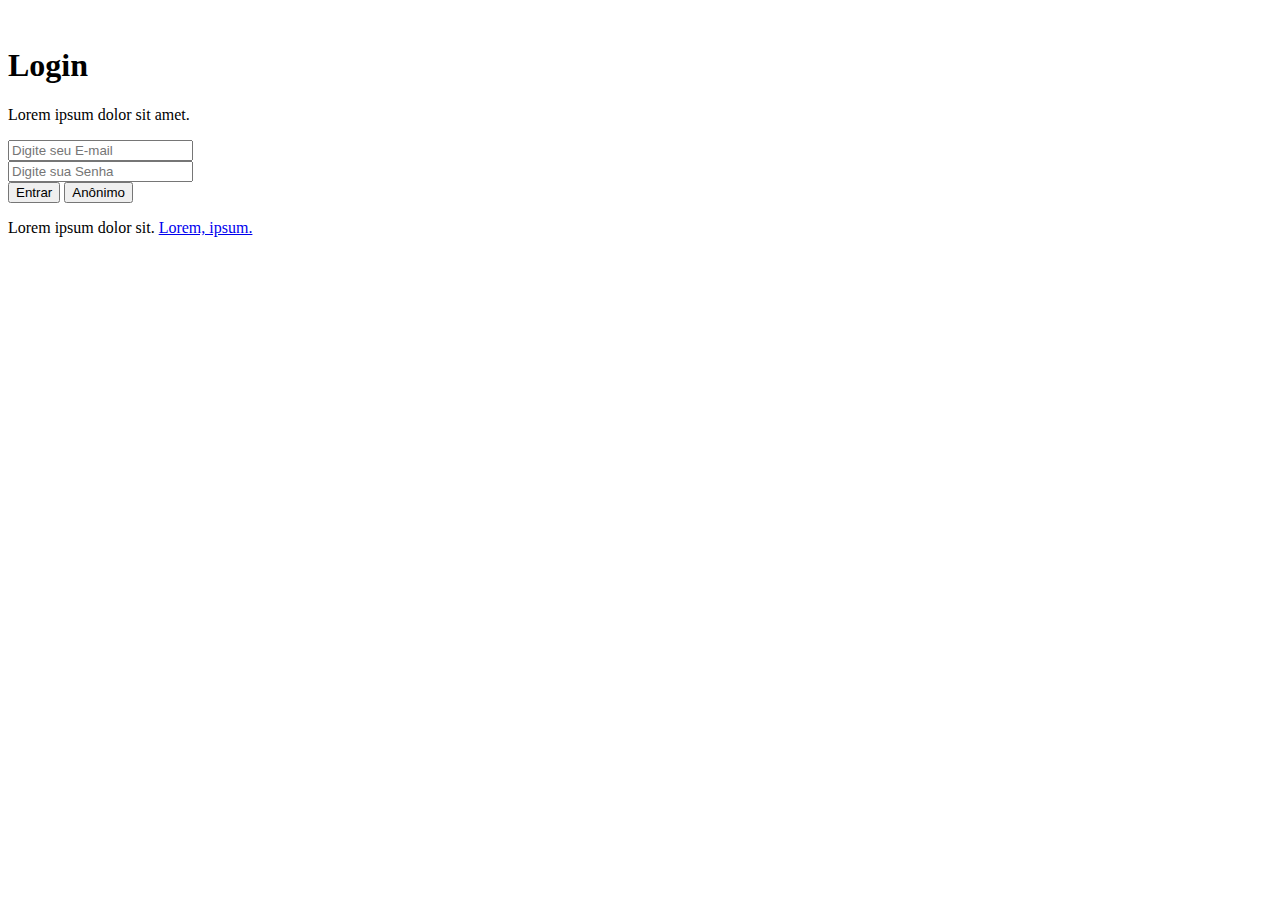
==== index.html @ 49168186 "Add files via upload" ====
<!DOCTYPE html>
<html lang="pt-br">
<head>
    <meta charset="UTF-8">
    <meta http-equiv="X-UA-Compatible" content="IE=edge">
    <meta name="viewport" content="width=device-width, initial-scale=1.0">
    <link rel="stylesheet" href="./login.css">
    <title>Login</title>
</head>
<body>
    <main class="container">
        <div class="imagem-fundo">
            <img src="/img/maranguape-img-login1.png" alt="">
        </div>
        <div class="container-left">
            <div class="container-login" id="acessar">
                <div class="login">
                    <h1>Login</h1>
                    <p>Lorem ipsum dolor sit amet.</p>
                </div>

                <form action="./login.php" class="formulario-login">
                    <div class="input-email">
                        <input type="email" name="email2" id="" placeholder="Digite seu E-mail">
                    </div>

                    <div class="input-senha">
                        <input type="text" name="senha2" id="senha" placeholder="Digite sua Senha">
                        <label for="senha" class="caixasenha">
                            <i class="mostrar">
                                <img src="/img/mostrar.svg" alt="" id="mostrar">
                            </i>

                            <i class="esconder">
                                <img src="/img/esconder.svg" id="esconder" alt="">
                            </i>
                        </label>
                    </div>

                    <div class="botoes">
                        <input type="submit" value="Entrar" name="submit" class="entrar">
                        <a href="">
                            <button value="visitante" class="visitante"><span class="text">Anônimo</span></button>
                        </a>
                    </div>

                    <div class="cadastrar">
                        <p>Lorem ipsum dolor sit. <span id="cadastrar"><a href="/assets/cadastro/cadastro.html">Lorem, ipsum.</a></span></p>
                    </div>
                </form>
            </div>
        </div>

        
        <div class="container-right">

        </div>
    </main>


    <script src="./login.js"></script>
</body>
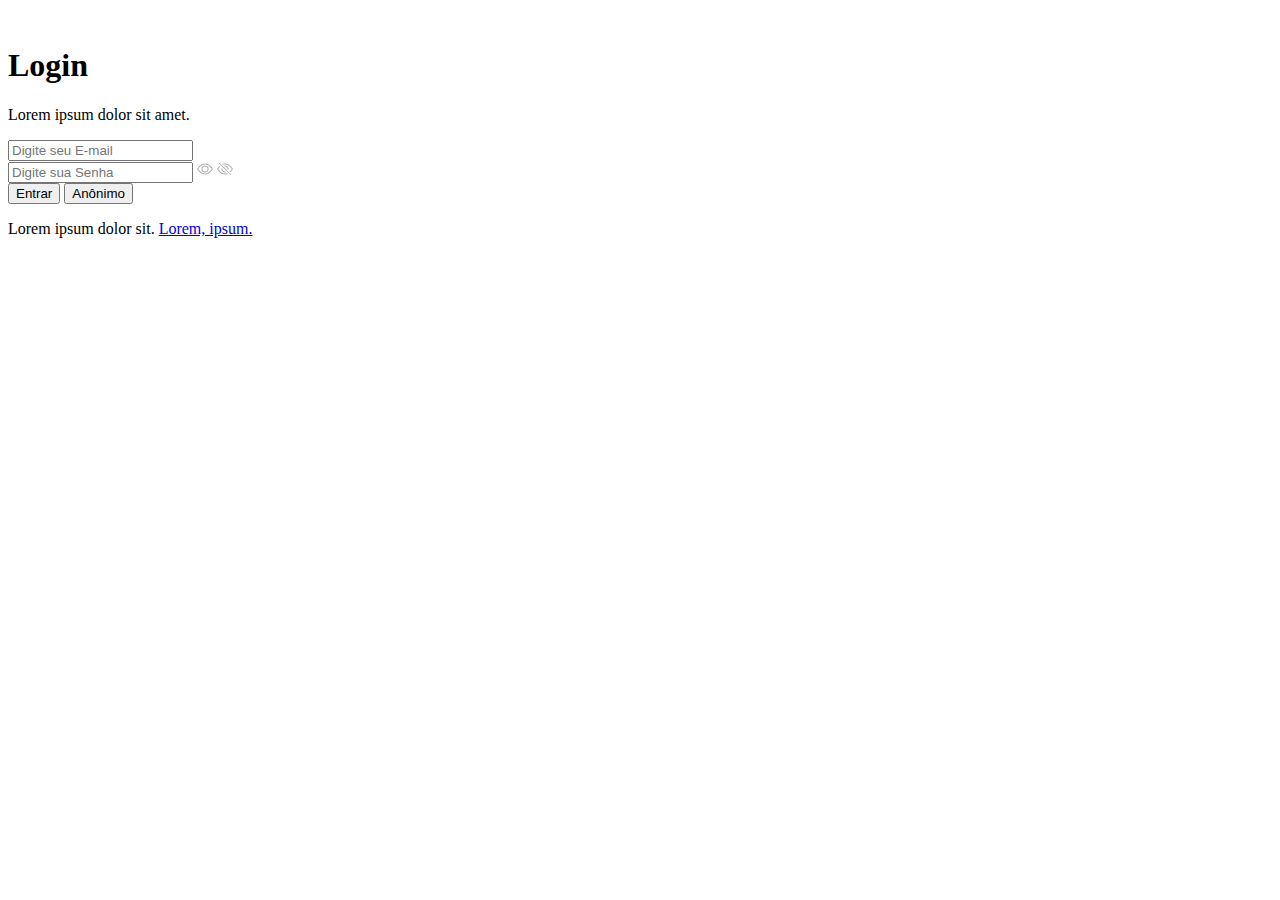
==== commit b35f4ce1: "Update index.html" ====
--- a/index.html
+++ b/index.html
@@ -4,7 +4,7 @@
     <meta charset="UTF-8">
     <meta http-equiv="X-UA-Compatible" content="IE=edge">
     <meta name="viewport" content="width=device-width, initial-scale=1.0">
-    <link rel="stylesheet" href="./login.css">
+    <link rel="stylesheet" href="/login.css">
     <title>Login</title>
 </head>
 <body>
@@ -28,11 +28,11 @@
                         <input type="text" name="senha2" id="senha" placeholder="Digite sua Senha">
                         <label for="senha" class="caixasenha">
                             <i class="mostrar">
-                                <img src="/img/mostrar.svg" alt="" id="mostrar">
+                                <img src="ouvidoria/img/mostrar.svg" alt="" id="mostrar">
                             </i>
 
                             <i class="esconder">
-                                <img src="/img/esconder.svg" id="esconder" alt="">
+                                <img src="ouvidoria/img/esconder.svg" id="esconder" alt="">
                             </i>
                         </label>
                     </div>
@@ -45,7 +45,7 @@
                     </div>
 
                     <div class="cadastrar">
-                        <p>Lorem ipsum dolor sit. <span id="cadastrar"><a href="/assets/cadastro/cadastro.html">Lorem, ipsum.</a></span></p>
+                        <p>Lorem ipsum dolor sit. <span id="cadastrar"><a href="ouvidoria/assets/cadastro/cadastro.html">Lorem, ipsum.</a></span></p>
                     </div>
                 </form>
             </div>
@@ -58,5 +58,5 @@
     </main>
 
 
-    <script src="./login.js"></script>
-</body>+    <script src="/login.js"></script>
+</body>
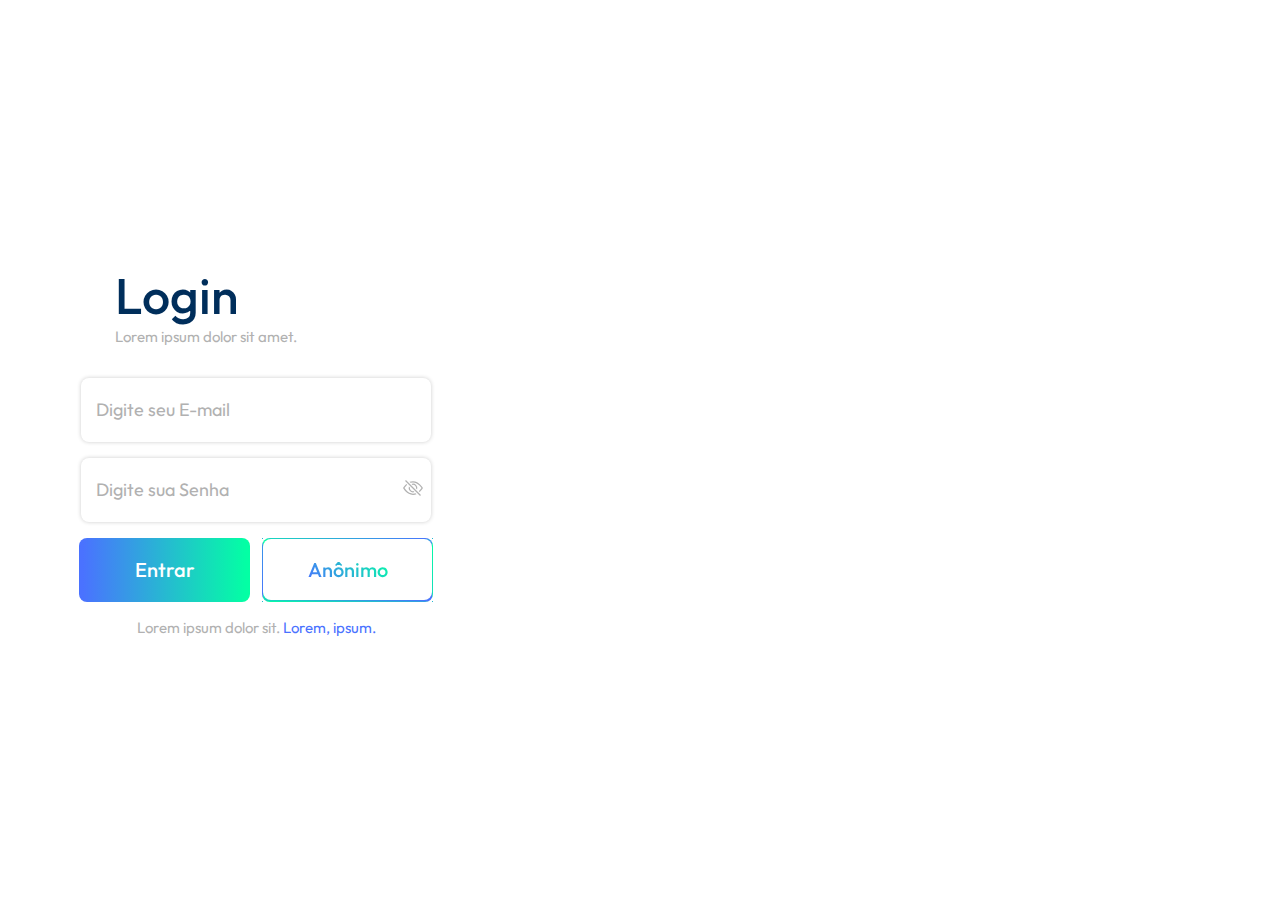
==== commit 4912d07e: "Update index.html" ====
--- a/index.html
+++ b/index.html
@@ -4,7 +4,7 @@
     <meta charset="UTF-8">
     <meta http-equiv="X-UA-Compatible" content="IE=edge">
     <meta name="viewport" content="width=device-width, initial-scale=1.0">
-    <link rel="stylesheet" href="/login.css">
+    <link rel="stylesheet" href="ouvidoria/assets/login/login.css">
     <title>Login</title>
 </head>
 <body>
@@ -58,5 +58,5 @@
     </main>
 
 
-    <script src="/login.js"></script>
+    <script src="ouvidoria/assets/login/login.js"></script>
 </body>
--- a/ouvidoria/assets/login/login.css
+++ b/ouvidoria/assets/login/login.css
@@ -0,0 +1,456 @@
+@import url('https://fonts.googleapis.com/css2?family=Outfit:wght@100;200;300;400;500;600;700&display=swap');
+
+*{
+    margin: 0;
+    padding: 0;
+    box-sizing: border-box;
+    font-family: 'Outfit', sans-serif;
+}
+
+.container{
+    width: 100%;
+    height: 100vh;
+    display: flex;
+    align-items: center;
+    justify-content: space-between;
+    flex-direction: row;
+}
+
+.imagem-fundo{
+    position: absolute;
+    z-index: -1;
+    display: none;
+}
+
+.container-left{
+    width: 50%;
+    height: 100vh;
+}
+
+.container-login{
+    width: 80%;
+    height: 100vh;
+    display: flex;
+    align-items: center;
+    justify-content: center;
+    flex-direction: column;
+    gap: 2rem;
+}
+
+.login{
+    width: 55%;
+    height: auto;
+    display: flex;
+    flex-direction: column;
+    align-items: flex-start;
+    justify-content: flex-start;
+}
+
+.login h1{
+    font-size: 3.125rem;
+    font-weight: 500;
+    color: #002E5B;
+}
+
+.login p{
+    color: #B1B1B1;
+    font-size: 0.9375rem;
+}
+
+.formulario-login{
+    display: flex;
+    align-items: center;
+    justify-content: center;
+    flex-direction: column;
+    gap: 1rem;
+}
+
+.input-senha{
+    display: flex;
+    flex-direction: row;
+    align-items: center;
+    margin-left: 1.2rem;
+}
+
+.caixasenha{
+    position: relative;
+    top: 0;
+    right: 1.75rem;
+}
+
+.caixasenha .mostrar img,
+.caixasenha .esconder img{
+    width: 1.25rem;
+    cursor: pointer;
+}
+
+.caixasenha .mostrar{
+    display: none;
+}
+
+.input-email input,
+.input-senha input{
+    width: 21.875rem;
+    height: 4rem;
+    border-radius: 8px;
+    border: none;
+    box-shadow: 0 0 4px rgba(0, 0, 0, 0.2);
+    padding: 15px;
+    font-size: 1.125rem;
+    color: #949494;
+    outline: none;
+}
+
+.input-email input::placeholder,
+.input-senha input::placeholder{
+    color: #B1B1B1;
+}
+
+.botoes{
+    width: 95%;
+    display: flex;
+    align-items: center;
+    justify-content: center;
+    flex-direction: row;
+    gap: 0.75rem;
+}
+
+.botoes .entrar,
+.botoes .visitante{
+    width: 10.6875rem;
+    height: 4rem;
+    border: none;
+    border-radius: 8px;
+    font-size: 1.25rem;
+    font-weight: 500;
+}
+
+.botoes .entrar{
+    background-image: linear-gradient(to right, #4A72FF 2.09%, #03FFA4 97.91%);
+    color: #ffffff;
+}
+
+.botoes .visitante{
+    border: 1px solid;
+    cursor: pointer;
+    outline: none;
+    -webkit-transform: translate(0);
+    transform: translate(0);
+    border-image: linear-gradient(to right, #4A72FF, #03FFA4);
+    background-image: linear-gradient(-45deg, #4A72FF, #03FFA4);
+    border-radius: 8px;
+    box-shadow: 1px 1px 10px rgba(255, 255, 255, 0.438);
+    -webkit-transition: box-shadow 0.25s;
+    color: white;
+}
+
+
+.visitante .text {
+    background-clip: text;
+    -webkit-background-clip: text;
+    -webkit-text-fill-color: transparent;
+    background-image: linear-gradient(45deg, #4A72FF, #03FFA4);
+    font-size: 1.25rem;
+    font-weight: 500;
+  }
+  
+  .visitante:after {
+    content: "";
+    border-radius: 8px;
+    position: absolute;
+    margin: 0.03rem;
+    top: 0;
+    left: 0;
+    bottom: 0;
+    right: 0;
+    z-index: -1;
+    background: #fff;
+  }
+  .cadastrar{
+      width: 100%;
+      display: flex;
+      align-items: center;
+      justify-content: center;
+      text-align: center;
+      font-size: 0.9357rem;
+  }
+  
+  .cadastrar p{
+      color: #B1B1B1;
+  }
+  .cadastrar span a {
+      color: #4A72FF;
+      cursor: pointer;
+      text-decoration: none;
+  }
+  
+  .container-right{
+    width: 50%;
+    height: 100vh;
+    background-size: cover;
+    background-repeat: no-repeat;
+    background-image: url(ouvidoria/img/maranguape-img-login1.png);
+  }
+
+  /* ---- AQUI COMEÇA A RESPONSIVIDADE DO SITE ---- */
+
+
+@media screen and (width: 1180px) and (orientation: landscape){
+    .login{
+        width: 70%;
+    }
+}
+
+@media screen and (width: 1024px) and (orientation: landscape){
+    .login{
+        width: 80%;
+    }
+}
+
+@media screen and (max-width: 915px) and (orientation: landscape){
+    .container-left{
+        width: 100%;
+        height: 100vh;
+        display: flex;
+        align-items: center;
+        justify-content: center;
+    }
+
+    .container-login{
+        height: 100vh;
+        border-radius: 16px;
+        box-shadow: 0 0 8px rgba(0, 0, 0, 0.2);
+        background-color: #fff;
+    }
+
+    .input-email input,
+    .input-senha input{
+        height: 3.2rem;
+    }
+
+    .botoes .visitante,
+    .botoes .entrar{
+        height: 3rem;
+    }
+
+    .login{
+        width: 50%;
+    }
+
+    .container-right{
+        display: none;
+    }
+
+.imagem-fundo{
+    display: block;
+}
+
+.imagem-fundo img{
+    width: 100%;
+    margin-left: 2rem;
+}
+
+.imagem-fundo img{
+    margin-left: 3.5rem;
+}
+
+.container-login{
+    margin-top: 4rem;
+}
+}
+
+@media screen and (width: 915px) and (orientation: landscape){
+    .imagem-fundo img{
+        margin-left: 3.8rem;
+    }
+}
+
+@media screen and (max-width: 855px) and (orientation: landscape){
+
+    .container-login{
+        margin-left: 0rem;
+    }
+
+    .imagem-fundo img{
+        margin-left: 2.5rem;
+    }
+}
+
+@media screen and (max-width: 775px) and (orientation: landscape){
+    .imagem-fundo img{
+        margin-left: 0.1rem;
+    }
+
+    .container-login{
+        margin-left: 2rem;
+    }
+}
+
+
+@media screen and (max-width: 912px) and (orientation: portrait){
+    .container-left{
+        width: 100%;
+        height: 100vh;
+        display: flex;
+        align-items: center;
+        justify-content: center;
+    }
+
+    .imagem-fundo{
+        display: block;
+    }
+
+    .imagem-fundo img{
+        width: 100%;
+        height: 100vh;
+        margin-top: -40rem;
+        position: fixed;
+    }
+
+    .container-login{
+        background-color: #fff;
+        box-shadow: 0 0 8px rgba(0, 0, 0, 0.2);
+        height: 70vh;
+        border-radius: 16px;
+    }
+
+    .container-right{
+        display: none;
+    }
+}
+
+@media screen and (width: 912px) and (orientation: portrait){
+    .imagem-fundo img{
+        height: 70vh;
+        margin-top: -50rem;
+    }
+}
+
+@media screen and (width: 820px) and (orientation: portrait){
+    .imagem-fundo img{
+        width: 100%;
+        height: 60vh;
+    }
+}
+
+@media screen and (width: 768px) and (orientation: portrait){
+    .imagem-fundo img{
+        width: 100%;
+        height: 80vh;
+    }
+}
+
+@media screen and (width: 768px) and (orientation: landscape){
+    .imagem-fundo img{
+        width: 100%;
+        margin-right: 10rem;
+    }
+}
+
+@media screen and (max-width: 680px) and (orientation: landscape){
+    .login{
+        margin-right: 6rem;
+    }
+}
+
+@media screen and (max-width: 658px) and (orientation: landscape){
+    .container-login{
+        margin-right: 2rem;
+    }
+}
+
+
+@media screen and (max-width: 625px) and (orientation: portrait){
+
+    .imagem-fundo img{
+        height: 80vh;
+    }
+}
+
+@media screen and (max-width: 550px) and (orientation: portrait){
+    .input-email input,
+    .input-senha input{
+        width: 19rem;
+    }
+
+    .botoes .entrar,
+    .botoes .visitante{
+        width: 9.1rem;
+    }
+
+    .login{
+        margin-right: 4rem;
+    }
+}
+
+@media screen and (max-width: 470px) and (orientation: landscape){
+    .container-login{
+        width: 90%;
+        height: 100vh;
+    }
+}
+
+@media screen and (max-width: 425px) and (orientation: portrait){
+    .container-login{
+        width: 90%;
+    }
+
+    .input-email input,
+    .input-senha input{
+        width: 17.5rem;
+    }
+
+    .botoes .entrar,
+    .botoes .visitante{
+        width: 8.5rem;
+    }
+
+    .login{
+        margin-right: 4rem;
+    }
+
+    .login p{
+        font-size: 0.875rem;
+    }
+
+@media screen and (max-width: 400px) and (orientation: portrait){
+    .input-email input,
+    .input-senha input{
+        width: 15.5rem;
+    }
+
+    .botoes .entrar,
+    .botoes .visitante{
+        width: 7.5rem;
+    }
+
+    .login{
+        margin-right: 3rem;
+    }
+
+    .login p{
+        font-size: 0.785rem;
+    }
+}
+
+@media screen and (max-width: 340px) and (orientation: portrait){
+
+    .input-email input,
+    .input-senha input{
+        width: 13.5rem;
+    }
+
+    .botoes .entrar,
+    .botoes .visitante{
+        width: 6.5rem;
+    }
+
+    .login{
+        margin-right: 3rem;
+    }
+
+    .login p{
+        font-size: 0.785rem;
+    }
+}
+}
